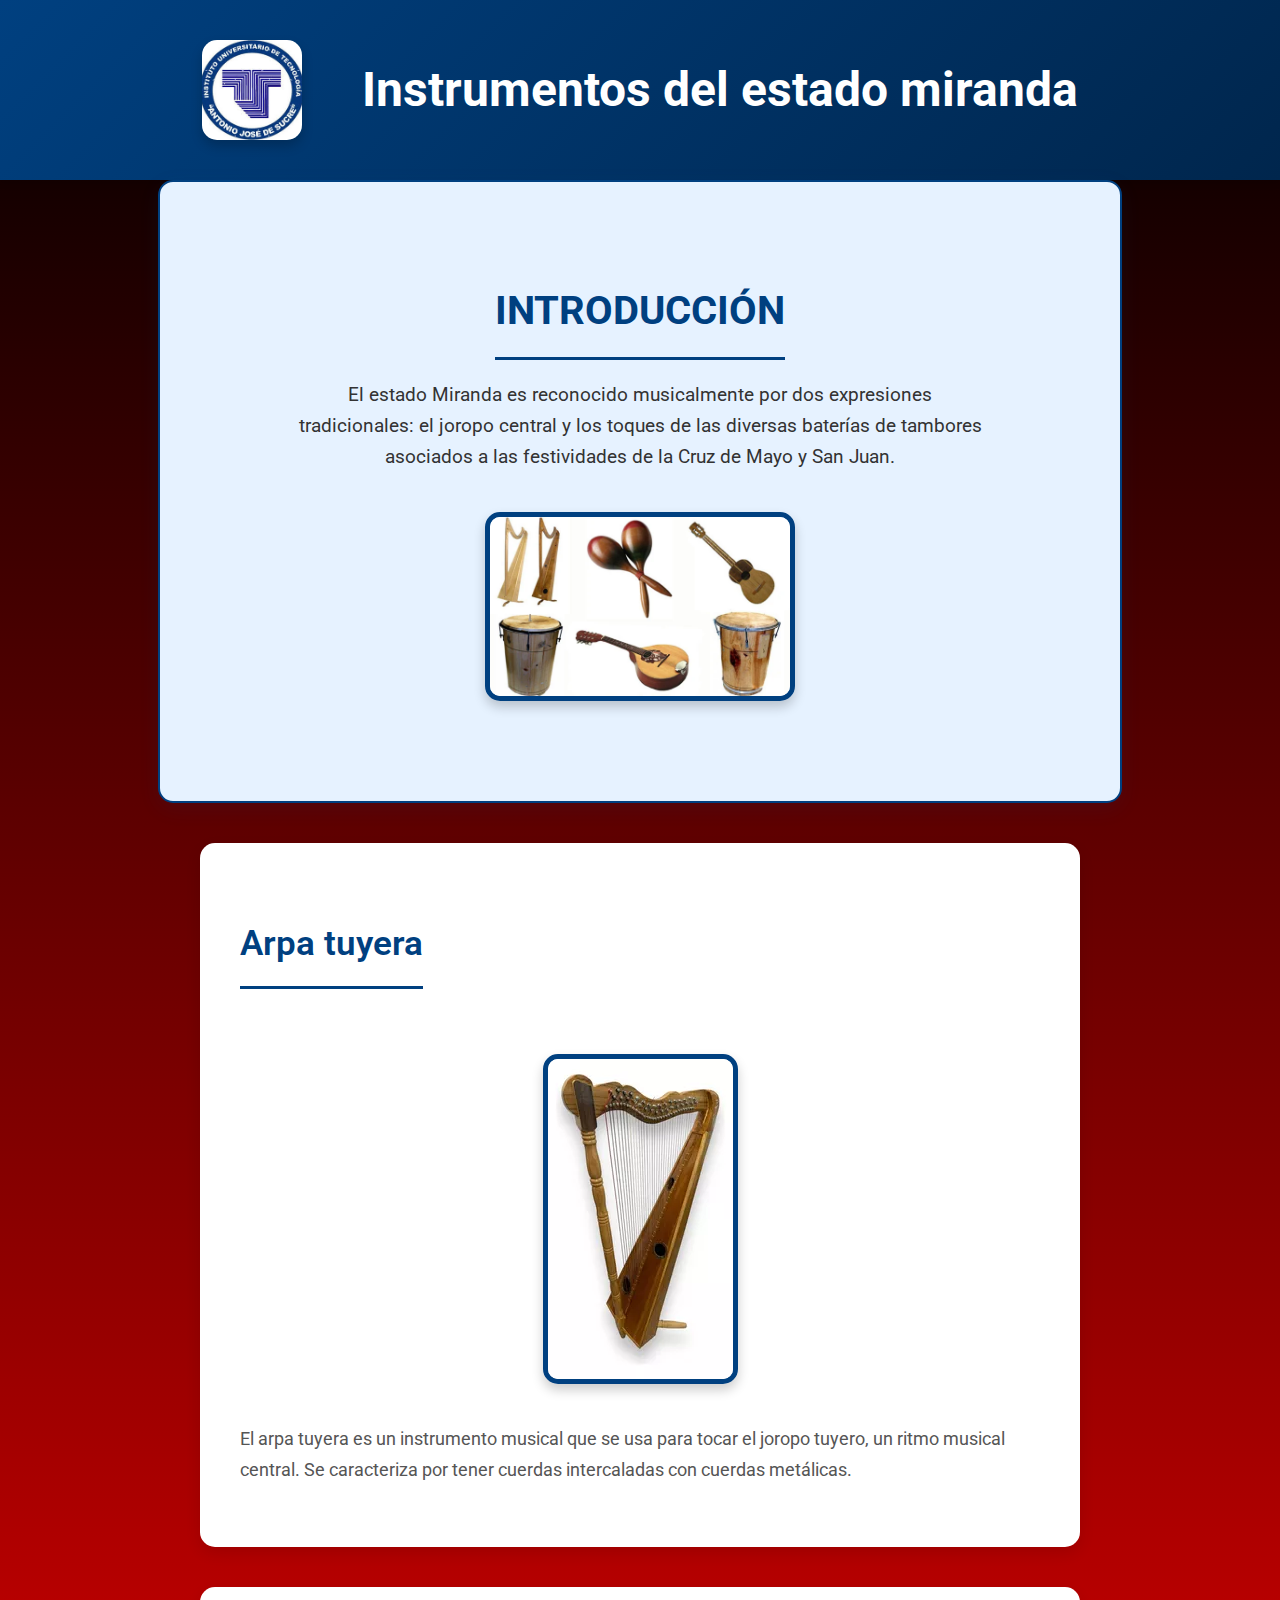
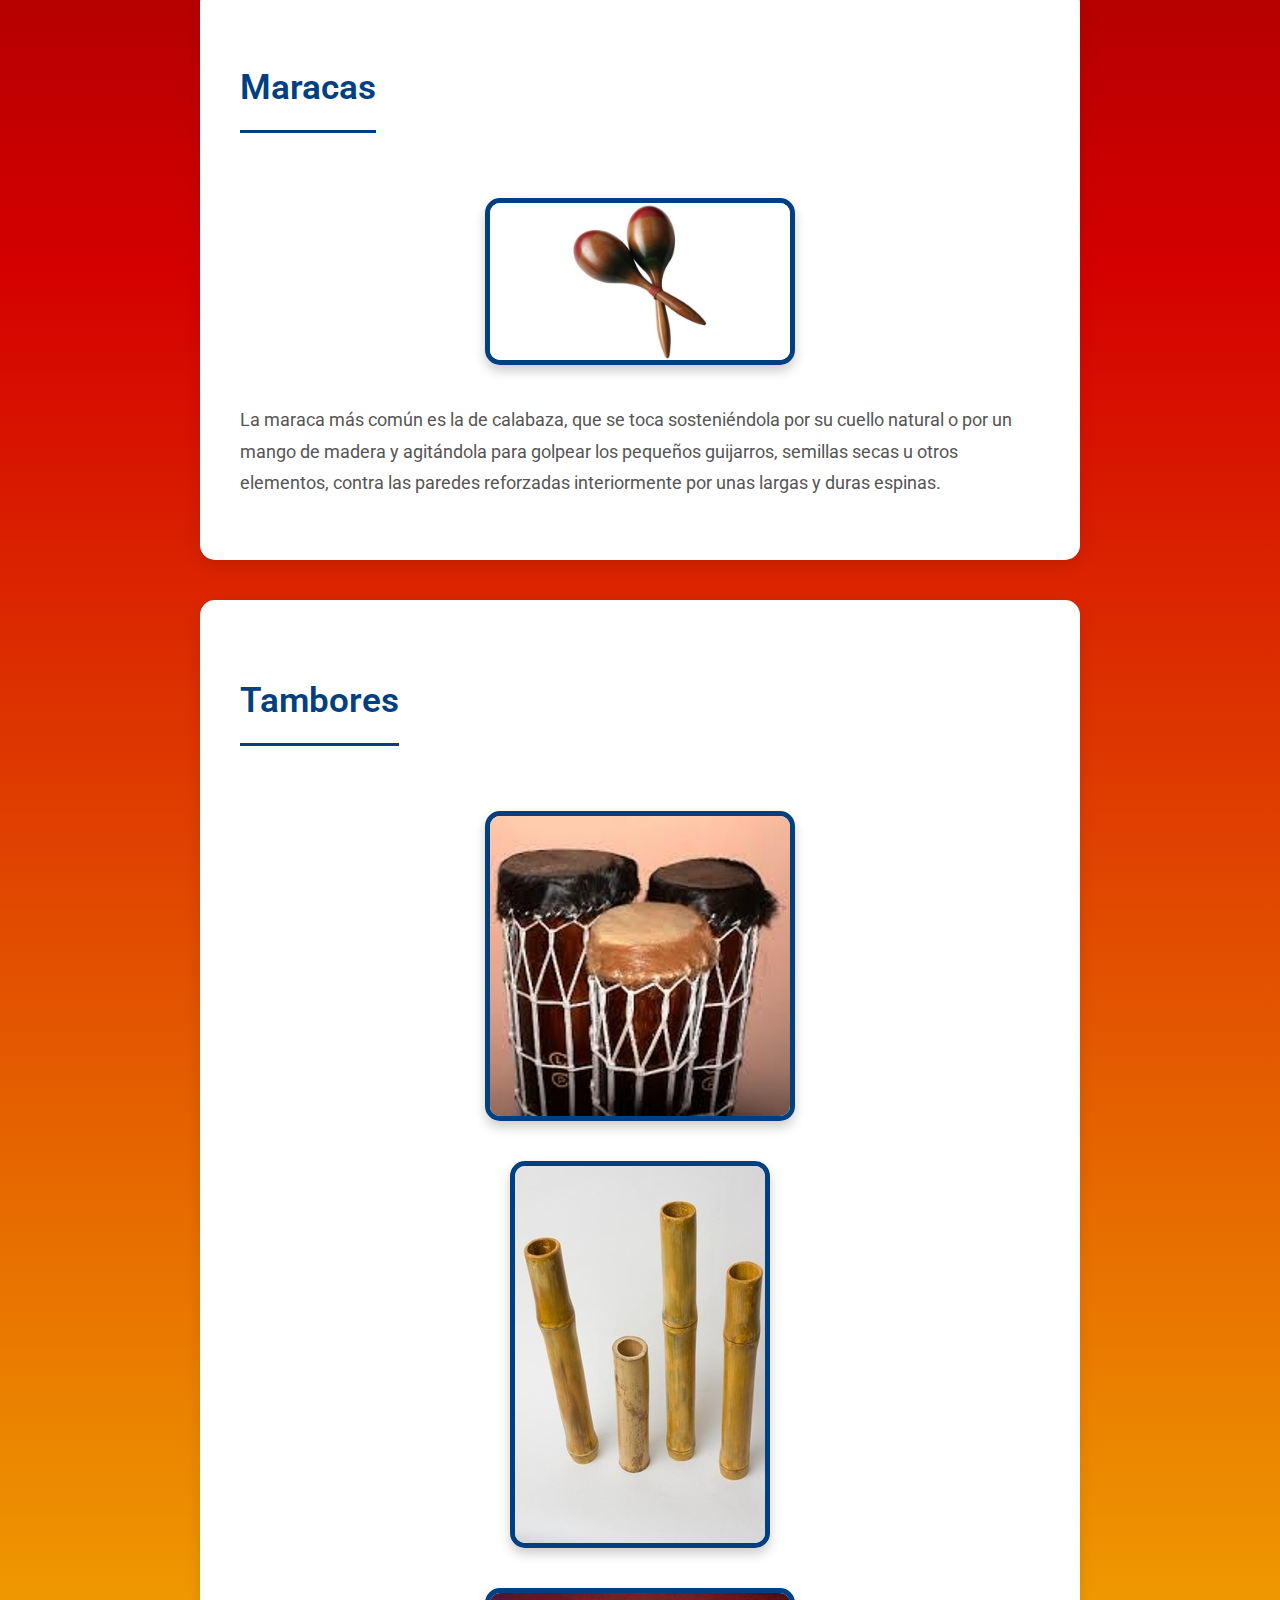
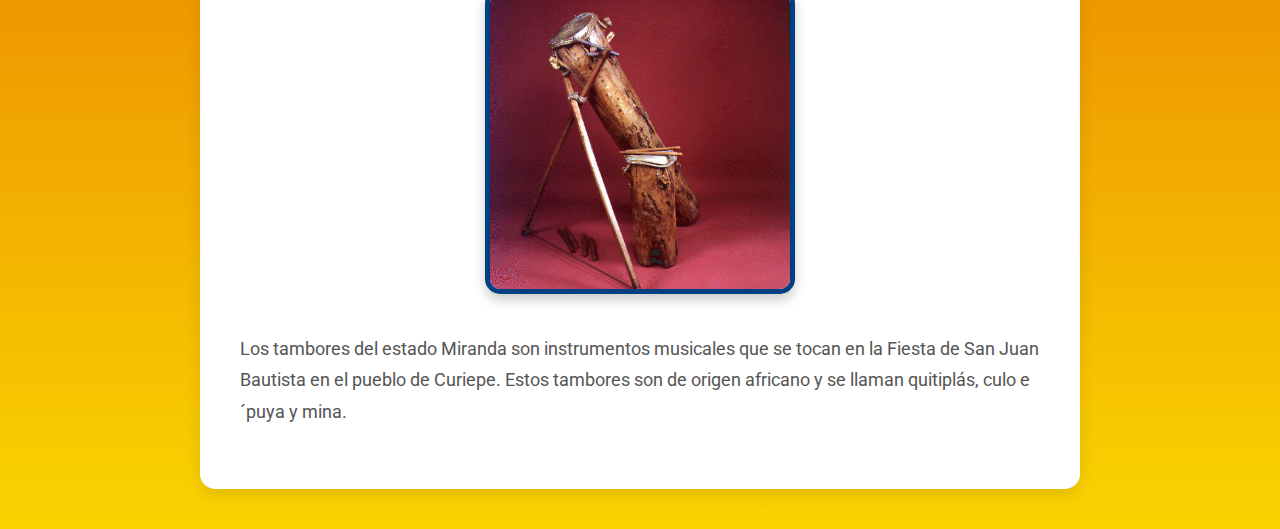
==== instrumentos/instrumentos.html @ 798d2ed3 "tu madre tiene una polla" ====
<!DOCTYPE html>
<html lang="es">
<head>
    <meta charset="UTF-8">
    <meta name="viewport" content="width=device-width, initial-scale=1.0">
    <title>Biografía de Francisco de Miranda y los Símbolos Patrios</title>
    <link rel="stylesheet" href="instrumentos.style.css">
    <link href="https://fonts.googleapis.com/css2?family=Roboto:wght@400;600;700&display=swap" rel="stylesheet">
</head>
<body>
    <header>
        <div class="logo-container">
            <img src="../logo1.jpg" alt="Universidad" class="logo">
        </div>
        <div class="container">
            <h1>Instrumentos del estado miranda</h1>
        </div>
    </header>
    
    <section id="intro">
        <h2>Introducción</h2>
        <p>El estado Miranda es reconocido musicalmente por dos expresiones tradicionales: el joropo 
            central y los toques de las diversas baterías de tambores asociados a las festividades de la
             Cruz de Mayo y San Juan.</p>
        <img src="instMiranda.webp" alt="Bandera de Miranda" id="bandera-img">
    </section>
    
    <section id="Arpa">
        <h2>Arpa tuyera</h2>
        <img src="arpaTuy.webp" alt="Francisco de Miranda" id="miranda-img">
        <p>El arpa tuyera es un instrumento musical que se usa para tocar el joropo tuyero, un ritmo musical
            central. Se caracteriza por tener cuerdas intercaladas con cuerdas metálicas. 
        </p>
        <!-- POR FAVOR COÑO DE TU MADRE PON EL TEXTO ASI -->
    </section>
    
    <section id="Maracas">
        <h2>Maracas</h2>
        <img src="maracas.jpg" alt="Francisco de Miranda" id="miranda-img">
        <p>La maraca más común es la de calabaza, que se toca sosteniéndola por su cuello natural o por un 
            mango de madera y agitándola para golpear los pequeños guijarros, semillas secas u otros elementos,
             contra las paredes reforzadas interiormente por unas largas y duras espinas.
        </p>

    </section>

    <section id="tambores">
        <h2>Tambores</h2>
        <img src="culoEPuya.jpg" alt="Francisco de Miranda" id="miranda-img">
        <img src="quitipla.jpg" alt="Francisco de Miranda" id="miranda-img">
        <img src="mina.gif" alt="Francisco de Miranda" id="miranda-img">
        <p>Los tambores del estado Miranda son instrumentos musicales que se tocan en la Fiesta de
             San Juan Bautista en el pueblo de Curiepe. Estos tambores son de origen africano y se llaman 
             quitiplás, culo e´puya y mina. 
        </p>

    </section>
    
    </section>
   
</body>
</html>
---- instrumentos/instrumentos.style.css ----
body {
    font-family: 'Roboto', sans-serif;
    line-height: 1.8;
    margin: 0;
    padding: 0;
    background: linear-gradient(to bottom, #000000, #D40000, #F9D400); 
    color: #333;
}

header {
    background: linear-gradient(135deg, #004080, #00264d);
    color: white;
    padding: 20px;
    display: flex;
    align-items: center;
    justify-content: center;
    box-shadow: 0 4px 6px rgba(0, 0, 0, 0.1);
}

header .logo-container {
    flex: 0 1 auto;
}

header .logo {
    width: 100px; /* Ajusta el tamaño del logo según sea necesario */
    height: auto;
    margin-right: 60px;
}

header h1 {
    margin: 0;
    font-size: 3em;
    font-weight: 700;
    animation: fadeInDown 1.5s ease;
    text-align: center;
}

@keyframes fadeInDown {
    0% {
        opacity: 0;
        transform: translateY(-50px);
    }
    100% {
        opacity: 1;
        transform: translateY(0);
    }
}

section {
    margin: 40px auto;
    padding: 40px;
    background-color: white;
    border-radius: 15px;
    box-shadow: 0 6px 15px rgba(0, 0, 0, 0.1);
    max-width: 800px;
    transition: transform 0.3s ease, box-shadow 0.3s ease;
}

section:hover {
    transform: translateY(-10px);
    box-shadow: 0 10px 20px rgba(0, 0, 0, 0.2);
}

h2 {
    color: #004080;
    font-size: 2.2em;
    font-weight: 600;
    margin-bottom: 25px;
    padding-bottom: 10px;
    border-bottom: 3px solid #004080;
    display: inline-block;
    animation: fadeInLeft 1s ease;
}

@keyframes fadeInLeft {
    0% {
        opacity: 0;
        transform: translateX(-50px);
    }
    100% {
        opacity: 1;
        transform: translateX(0);
    }
}

p {
    font-size: 1.1em;
    color: #555;
    margin-bottom: 20px;
    animation: fadeIn 1.5s ease;
}

@keyframes fadeIn {
    0% {
        opacity: 0;
    }
    100% {
        opacity: 1;
    }
}

img {
    max-width: 100%;
    height: auto;
    display: block;
    margin: 20px 0;
    border-radius: 15px;
    box-shadow: 0 6px 12px rgba(0, 0, 0, 0.2);
    transition: transform 0.3s ease, box-shadow 0.3s ease;
}

img:hover {
    transform: scale(1.05);
    box-shadow: 0 8px 16px rgba(0, 0, 0, 0.3);
}


h3 {
    font-size: 1.8em;
    font-weight: 600;
    margin-top: 30px;
    margin-bottom: 15px;
    padding-left: 10px;
    border-left: 5px solid;
    transition: border-left 0.3s ease;
    animation: fadeInRight 1s ease;
}

@keyframes fadeInRight {
    0% {
        opacity: 0;
        transform: translateX(50px);
    }
    100% {
        opacity: 1;
        transform: translateX(0);
    }
}

.bandera {
    color: #ffcc00; 
    border-left-color: #ffcc00;
}

#bandera-img {
    max-width: 300px; 
    border: 5px solid #004080;
    margin: 40px auto;
    animation: float 3s ease-in-out infinite;
}

.himno {
    color: #003366; 
    border-left-color: #003366;
}

.escudo {
    color: #cc0000; 
    border-left-color: #cc0000;
}


#miranda-img {
    max-width: 300px;
    border: 5px solid #004080;
    margin: 40px auto;
    animation: float 3s ease-in-out infinite;
}

@keyframes float {
    0%, 100% {
        transform: translateY(0);
    }
    50% {
        transform: translateY(-10px);
    }
}

#intro {
    background-color: #e6f2ff; 
    border: 2px solid #004080; 
    text-align: center;
    padding: 60px 30px;
    border-radius: 15px;
    box-shadow: 0 6px 20px rgba(0, 64, 128, 0.1);
    animation: fadeInUp 1.5s ease;
    max-width: 900px;
    margin: 0 auto; 
}

@keyframes fadeInUp {
    0% {
        opacity: 0;
        transform: translateY(50px);
    }
    100% {
        opacity: 1;
        transform: translateY(0);
    }
}

#intro h2 {
    font-size: 2.5em;
    color: #004080; 
    margin-bottom: 20px;
    font-weight: bold;
    text-transform: uppercase;
}

#intro p {
    font-size: 1.2em;
    color: #333;
    max-width: 700px;
    margin: 0 auto;
    line-height: 1.6;
    font-weight: 400;
}


#intro:hover {
    box-shadow: 0 8px 30px rgba(0, 64, 128, 0.2); 
    transform: translateY(-5px); 
}



#francisco-de-miranda {
    background-color: #fff3e6;
    border: 2px solid #ff9900;
    text-align: center;
}

#francisco-de-miranda h2 {
    color: #ff9900;
}


#simbolos-patrios {
    background-color: #e6ffe6;
    border: 2px solid #00cc66;
}

#simbolos-patrios h2 {
    color: #00cc66;
}


@media (max-width: 768px) {
    header h1 {
        font-size: 2.5em;
    }

    h2 {
        font-size: 1.8em;
    }

    h3 {
        font-size: 1.5em;
    }

    section {
        margin: 20px;
        padding: 20px;
    }

    #intro h2 {
        font-size: 2em;
    }

    #intro p {
        font-size: 1em;
    }
}
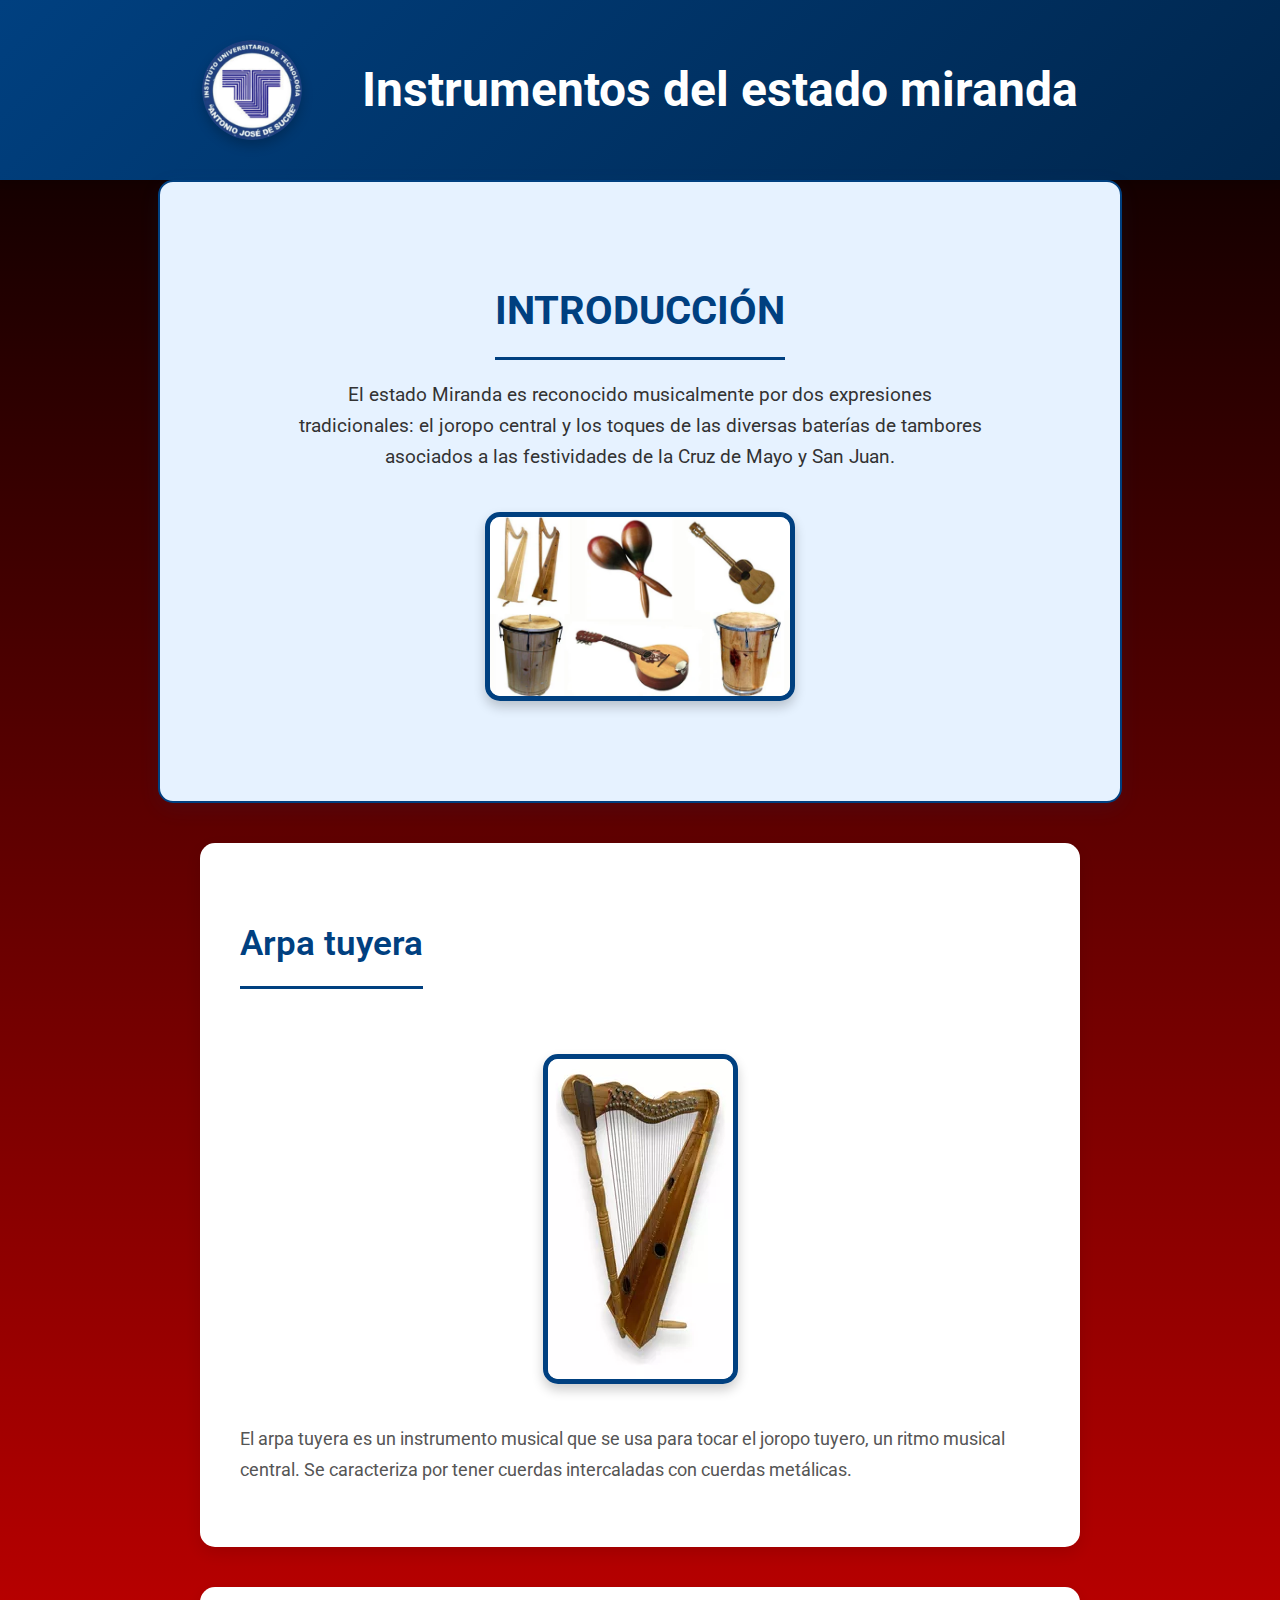
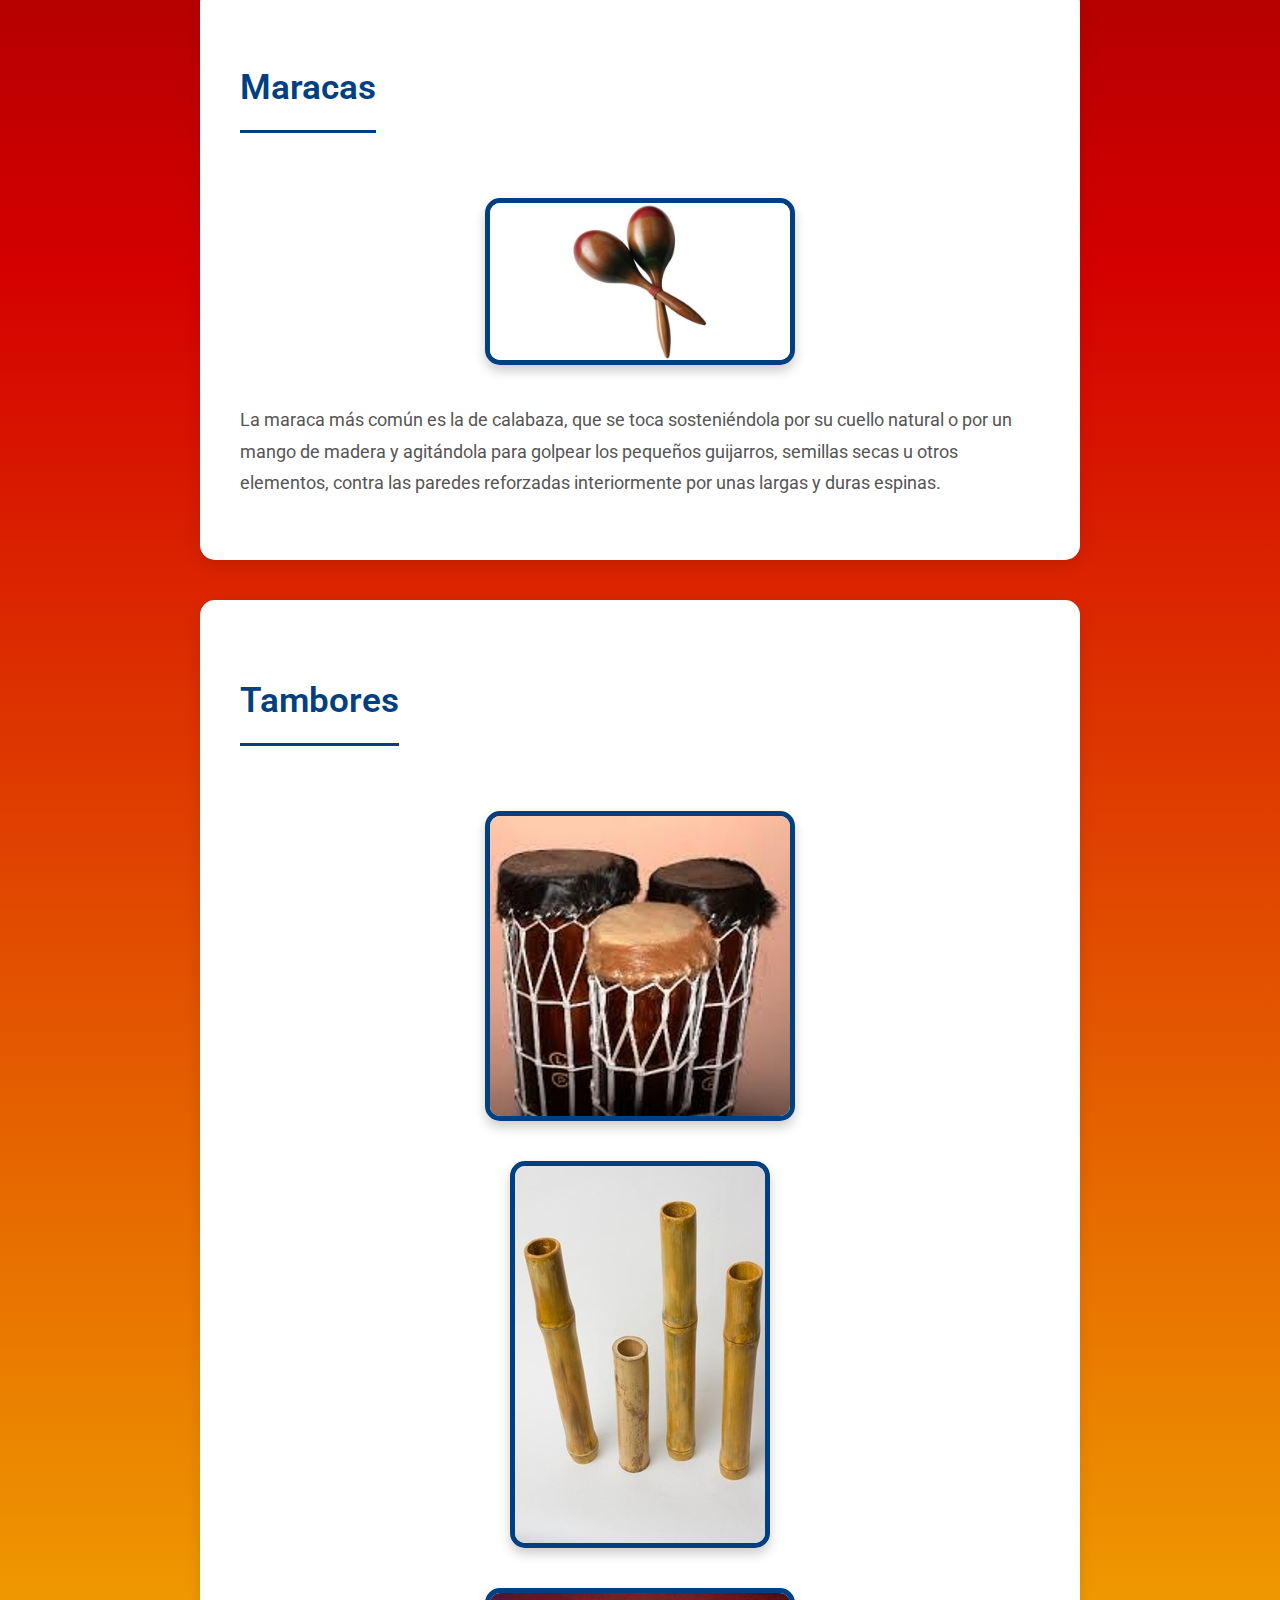
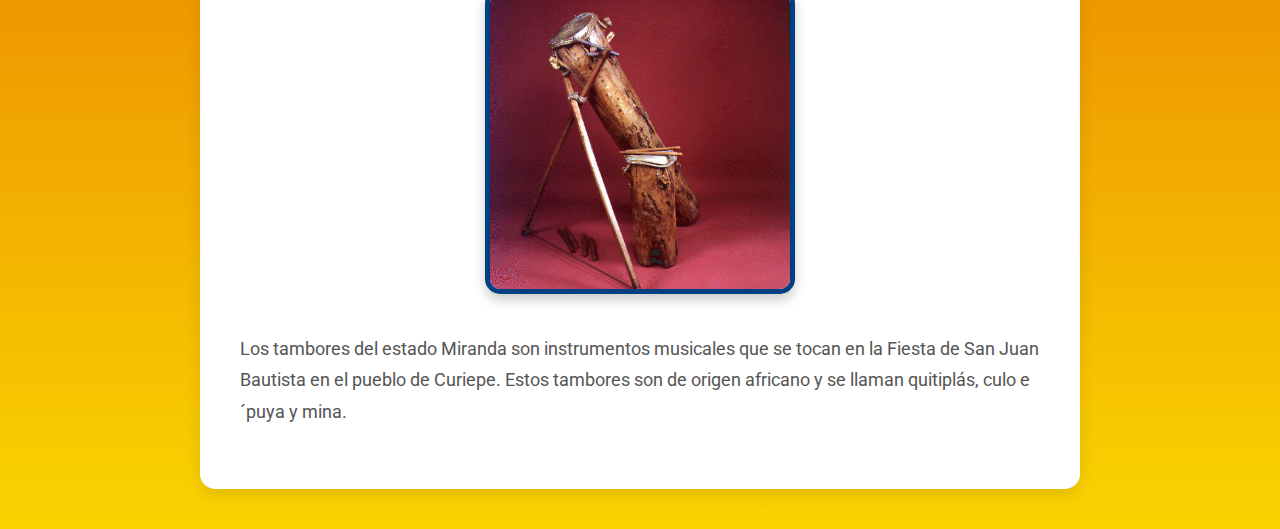
==== commit dccc33ad: "Add files via upload" ====
--- a/instrumentos/instrumentos.html
+++ b/instrumentos/instrumentos.html
@@ -10,7 +10,7 @@
 <body>
     <header>
         <div class="logo-container">
-            <img src="../logo1.jpg" alt="Universidad" class="logo">
+            <img src="../logo1.png" alt="Universidad" class="logo">
         </div>
         <div class="container">
             <h1>Instrumentos del estado miranda</h1>
--- a/instrumentos/instrumentos.style.css
+++ b/instrumentos/instrumentos.style.css
@@ -22,9 +22,16 @@
 }
 
 header .logo {
-    width: 100px; /* Ajusta el tamaño del logo según sea necesario */
+    width: 100px; 
     height: auto;
     margin-right: 60px;
+    border-radius: 90px;
+}
+
+header .logo img {
+    width: 60px; /* Ajusta este valor al tamaño que desees */
+    height: auto; /* Mantiene la proporción original del logo */
+    margin-right: 10px;
 }
 
 header h1 {
